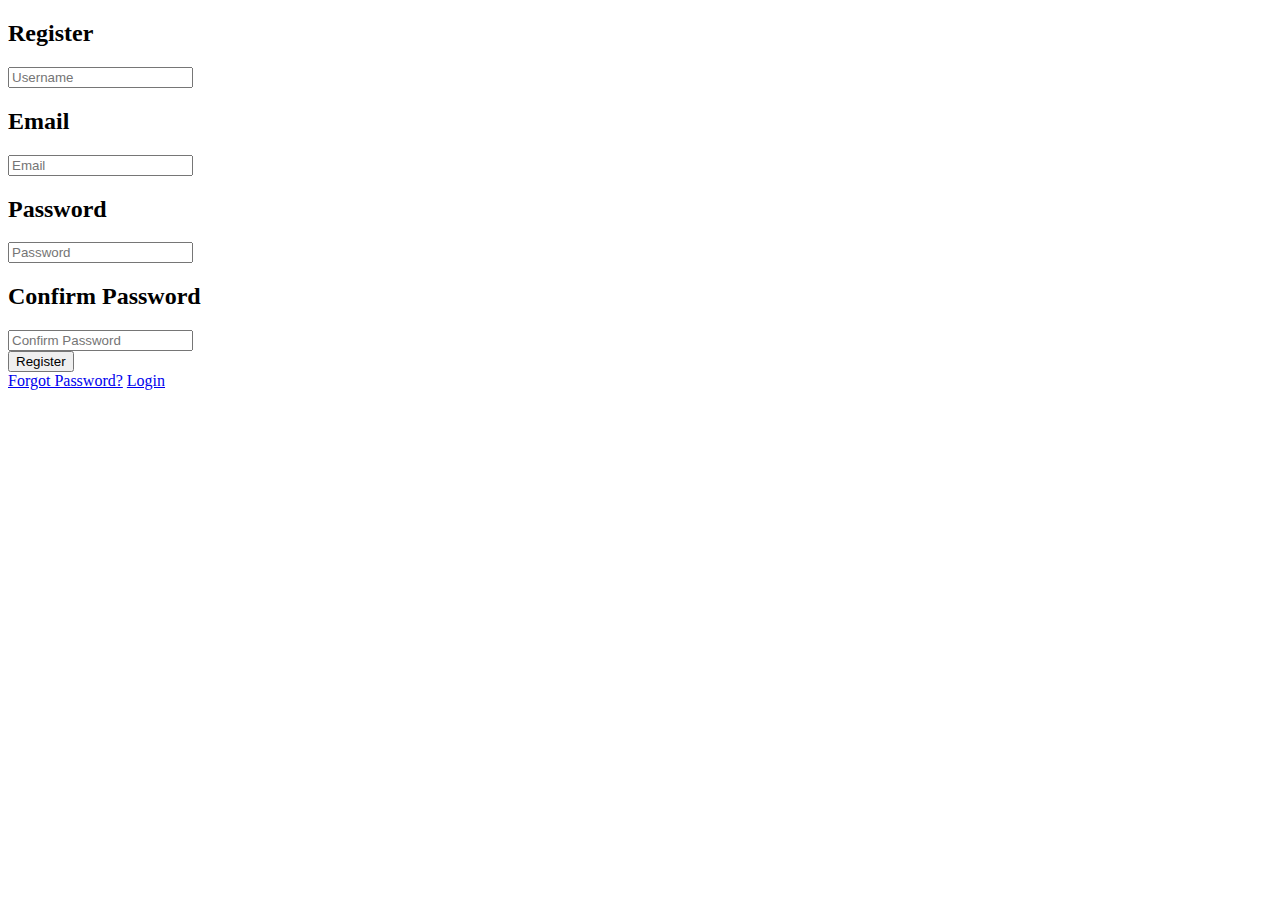
==== index.html @ f144399a "first commit" ====
<!DOCTYPE html>
<html lang="en">
<head>
  <!-- <meta charset="UTF-8">
  <meta http-equiv="X-UA-Compatible" content="IE=edge">
  <meta name="viewport" content="width=device-width, initial-scale=1.0"> -->
  <title>Log In!</title>
  <link rel="stylesheet" href="styles.css">
</head>
<body>
  <div class="container">
    <div class="form-box">
      <form action = "" name = "Formfill">
        <h2>Register</h2>
          <div class="input-box">
            <input type ="text" name = "Username" placeholder="Username">
          </div>

          <h2>Email</h2>
          <div class="input-box">
            <input type ="text" name = "Email" placeholder="Email">
          </div>

          <h2>Password</h2>
          <div class="input-box">
            <input type ="text" name = "Password" placeholder="Password">
          </div>

          <h2>Confirm Password</h2>
          <div class="input-box">
            <input type ="text" name = "Confirm Password" placeholder="Confirm Password">
          </div>

          <div class="button">
            <input type="submit" value ="Register">
          </div>

          <div class="grouo">
            <span> <a href="#">Forgot Password?</a>
            <span> <a href="#"> Login</a></span>

            </span>
          </div>

      </form>

    </div>

  </div>

  
</body>
</html>
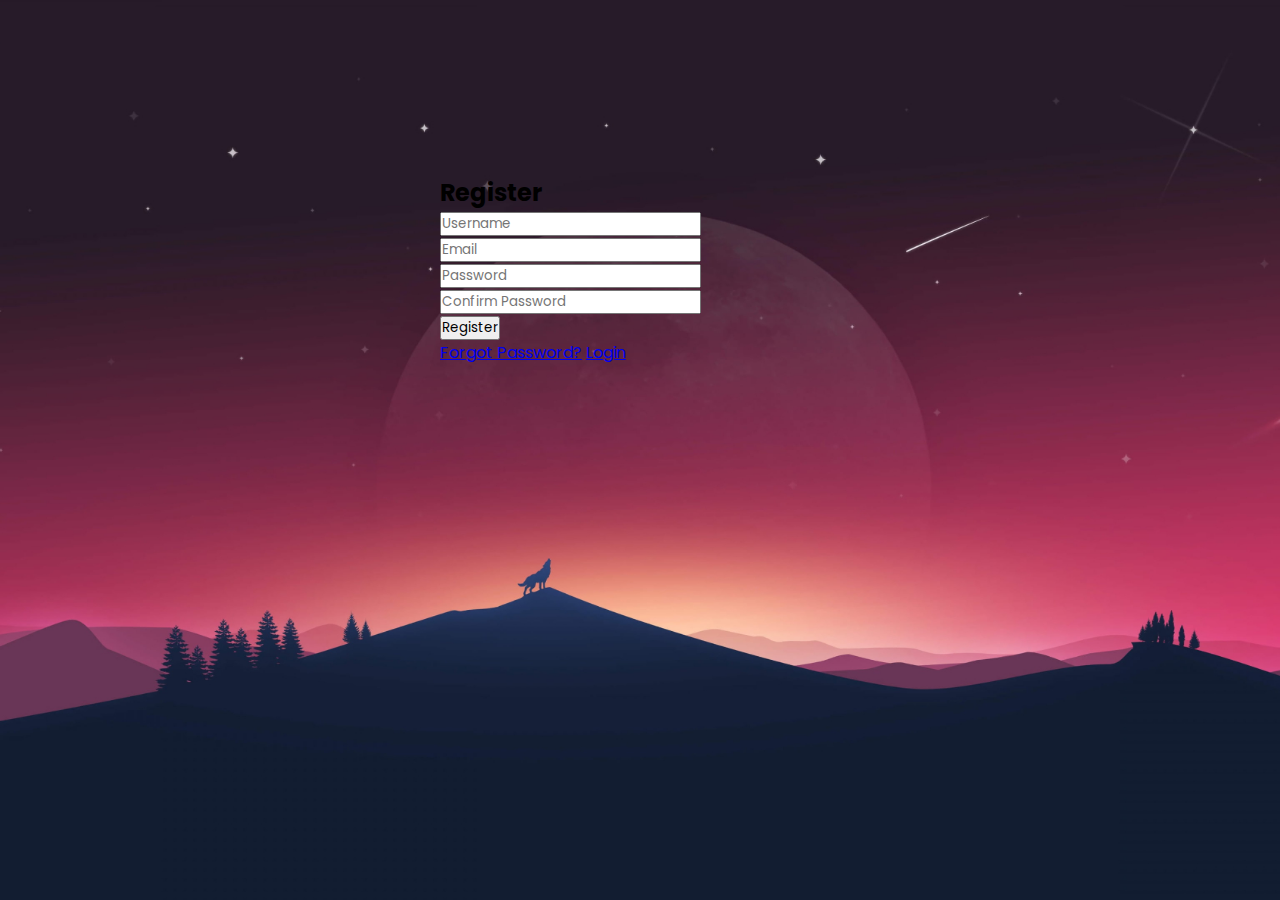
==== commit 0a94721c: "First commit - all inputs and some CSS added" ====
--- a/index.html
+++ b/index.html
@@ -16,17 +16,17 @@
             <input type ="text" name = "Username" placeholder="Username">
           </div>
 
-          <h2>Email</h2>
+          
           <div class="input-box">
             <input type ="text" name = "Email" placeholder="Email">
           </div>
 
-          <h2>Password</h2>
+          
           <div class="input-box">
             <input type ="text" name = "Password" placeholder="Password">
           </div>
 
-          <h2>Confirm Password</h2>
+          
           <div class="input-box">
             <input type ="text" name = "Confirm Password" placeholder="Confirm Password">
           </div>
--- a/styles.css
+++ b/styles.css
@@ -0,0 +1,31 @@
+@import url('https://fonts.googleapis.com/css2?family=Poppins:wght@500&display=swap');
+
+*{
+  margin: 0;
+  padding: 0;
+  box-sizing: border-box;
+  font-family: "poppins", sans-serif;
+}
+
+body{
+  background: url(project_wallpaper.jpg)no-repeat;
+  background-position: center;
+  background-size: cover;
+  min-height: 100vh;
+  width: 100%;
+}
+
+.container{
+  display: flex;
+  justify-content: center;
+  align-items: center;
+  min-height: 100vh;
+}
+
+.form-box{
+  position: relative;
+  width: 400px;
+  height: 550px;
+  border 2px solid rgba(255, 255, 255, .5)
+
+}
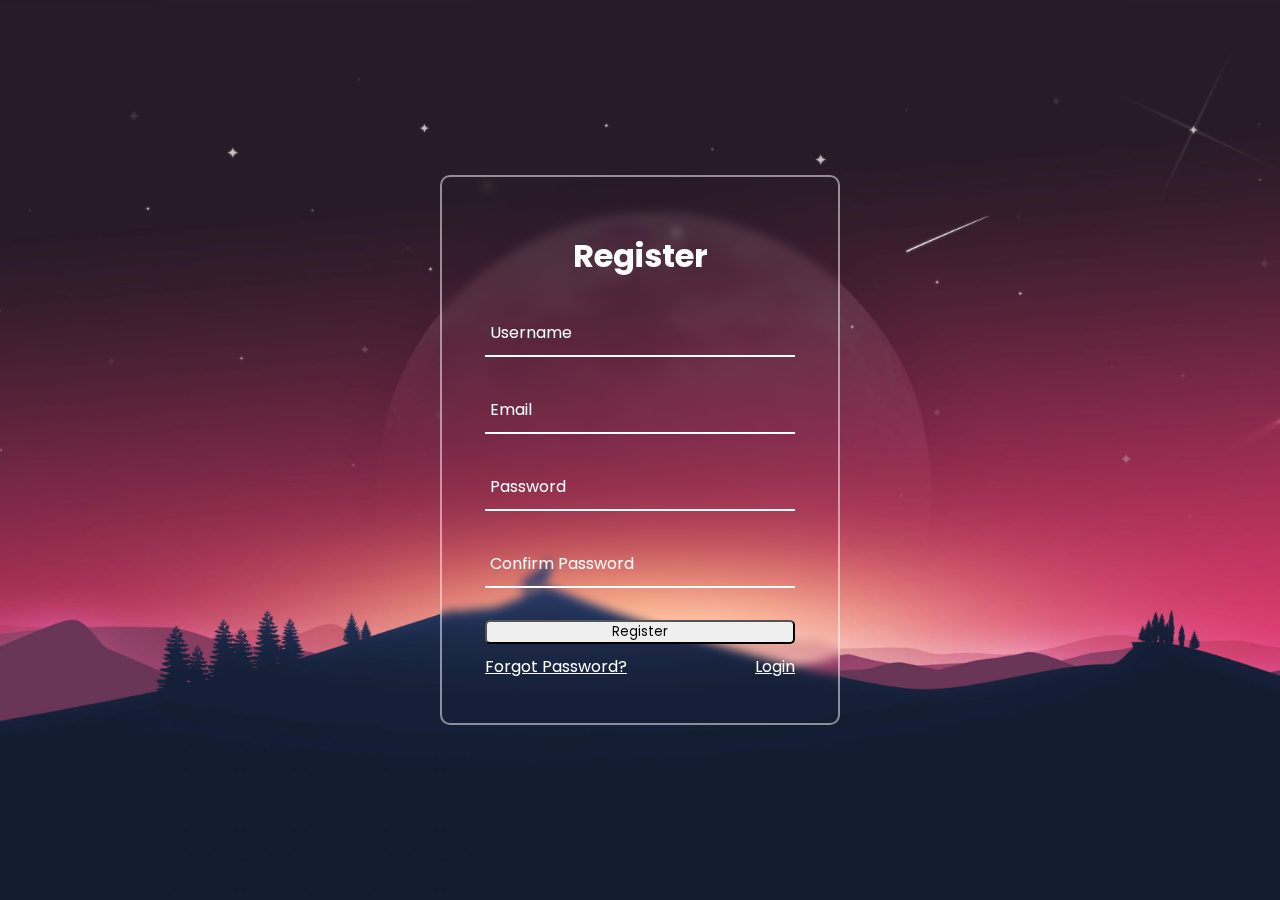
==== commit eacc168e: "finished styling" ====
--- a/index.html
+++ b/index.html
@@ -32,14 +32,12 @@
           </div>
 
           <div class="button">
-            <input type="submit" value ="Register">
+            <input type="submit" class = "button" value ="Register">
           </div>
 
-          <div class="grouo">
-            <span> <a href="#">Forgot Password?</a>
-            <span> <a href="#"> Login</a></span>
-
-            </span>
+          <div class="group">
+            <span> <a href="#">Forgot Password?</a> </span>
+            <span> <a href="#"> Login</a></span>            
           </div>
 
       </form>
--- a/styles.css
+++ b/styles.css
@@ -13,6 +13,7 @@
   background-size: cover;
   min-height: 100vh;
   width: 100%;
+  
 }
 
 .container{
@@ -26,6 +27,61 @@
   position: relative;
   width: 400px;
   height: 550px;
-  border 2px solid rgba(255, 255, 255, .5)
+  border: 2px solid rgba(255, 255, 255, .5);
+  border-radius: 10px;
+  backdrop-filter: blur(5px);
+  display: flex;
+  justify-content: center;
+  align-items: center;
+}
 
+.form-box h2{
+  font-size: 2em;
+  color: white;
+  text-align: center;
 }
+
+.form-box .input-box{
+  position: relative;
+  margin: 30px 0;
+  width: 310px;
+  border-bottom: 2px solid white;
+  /* width: 310px; */
+  /* border-bottom: 2px solid white */
+}
+
+.form-box .input-box input{
+  width: 100%;
+  height: 45px;
+  background: transparent;
+  border: none;
+  outline: none;
+  padding: 0 20px 0 5px;
+  color: white;
+  font-size: 16px;
+  cursor: pointer;
+}
+
+input::placeholder{
+  color: white;
+}
+
+.button{
+  color: black;
+  width: 100%;
+  height 50px;
+  border-radius: 5px;
+  cursor: pointer;
+  /* box-shadow: 3px 0 10px rgba(0,0,0,.5); */
+}
+
+.group{
+  display: flex;
+  justify-content: space-between;
+}
+
+.group span a{
+  color: white;
+  position: relative;
+  top: 10px;
+}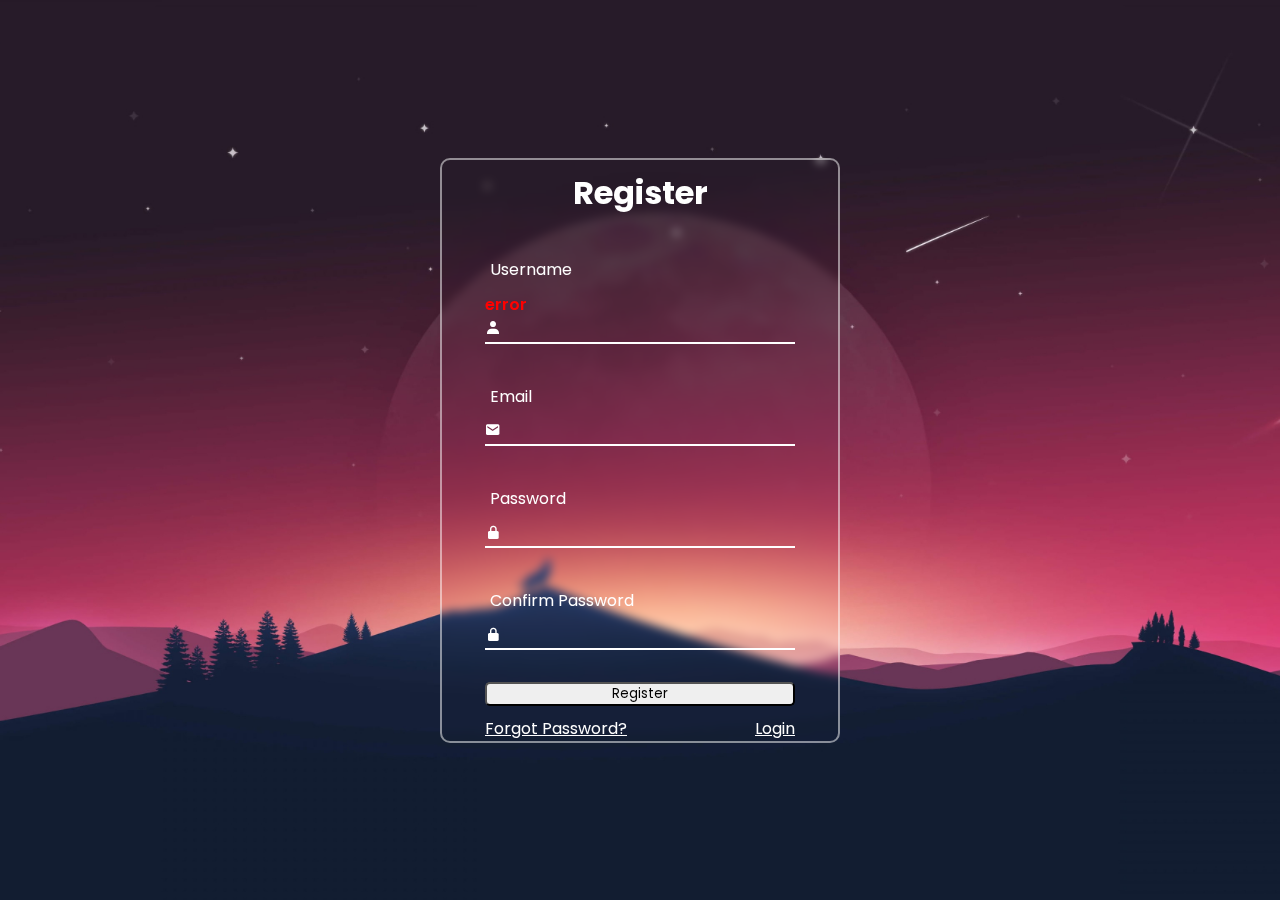
==== commit fee6594a: "first times of js written for no username" ====
--- a/index.html
+++ b/index.html
@@ -6,29 +6,36 @@
   <meta name="viewport" content="width=device-width, initial-scale=1.0"> -->
   <title>Log In!</title>
   <link rel="stylesheet" href="styles.css">
+  <link href='https://unpkg.com/boxicons@2.1.4/css/boxicons.min.css' rel='stylesheet'>
+
 </head>
 <body>
   <div class="container">
     <div class="form-box">
-      <form action = "" name = "Formfill">
+      <form action = "" name = "Formfill" onsubmit="return validate()">
         <h2>Register</h2>
           <div class="input-box">
             <input type ="text" name = "Username" placeholder="Username">
+            <p id = "result"> error </p>
+            <i class='bx bxs-user' ></i>
           </div>
 
           
           <div class="input-box">
             <input type ="text" name = "Email" placeholder="Email">
+            <i class='bx bxs-envelope'></i>
           </div>
 
           
           <div class="input-box">
             <input type ="text" name = "Password" placeholder="Password">
+            <i class='bx bxs-lock-alt' ></i>
           </div>
 
           
           <div class="input-box">
             <input type ="text" name = "Confirm Password" placeholder="Confirm Password">
+            <i class='bx bxs-lock-alt' ></i>
           </div>
 
           <div class="button">
@@ -46,6 +53,6 @@
 
   </div>
 
-  
+<script src = "index.js"></script>
 </body>
 </html>--- a/styles.css
+++ b/styles.css
@@ -26,7 +26,7 @@
 .form-box{
   position: relative;
   width: 400px;
-  height: 550px;
+  height: 585px;
   border: 2px solid rgba(255, 255, 255, .5);
   border-radius: 10px;
   backdrop-filter: blur(5px);
@@ -84,4 +84,15 @@
   color: white;
   position: relative;
   top: 10px;
+}
+
+i{
+  position: relative;
+  color: white;
+}
+
+#result{
+  color: red;
+  font-weight: 600;
+  top: 25px;
 }